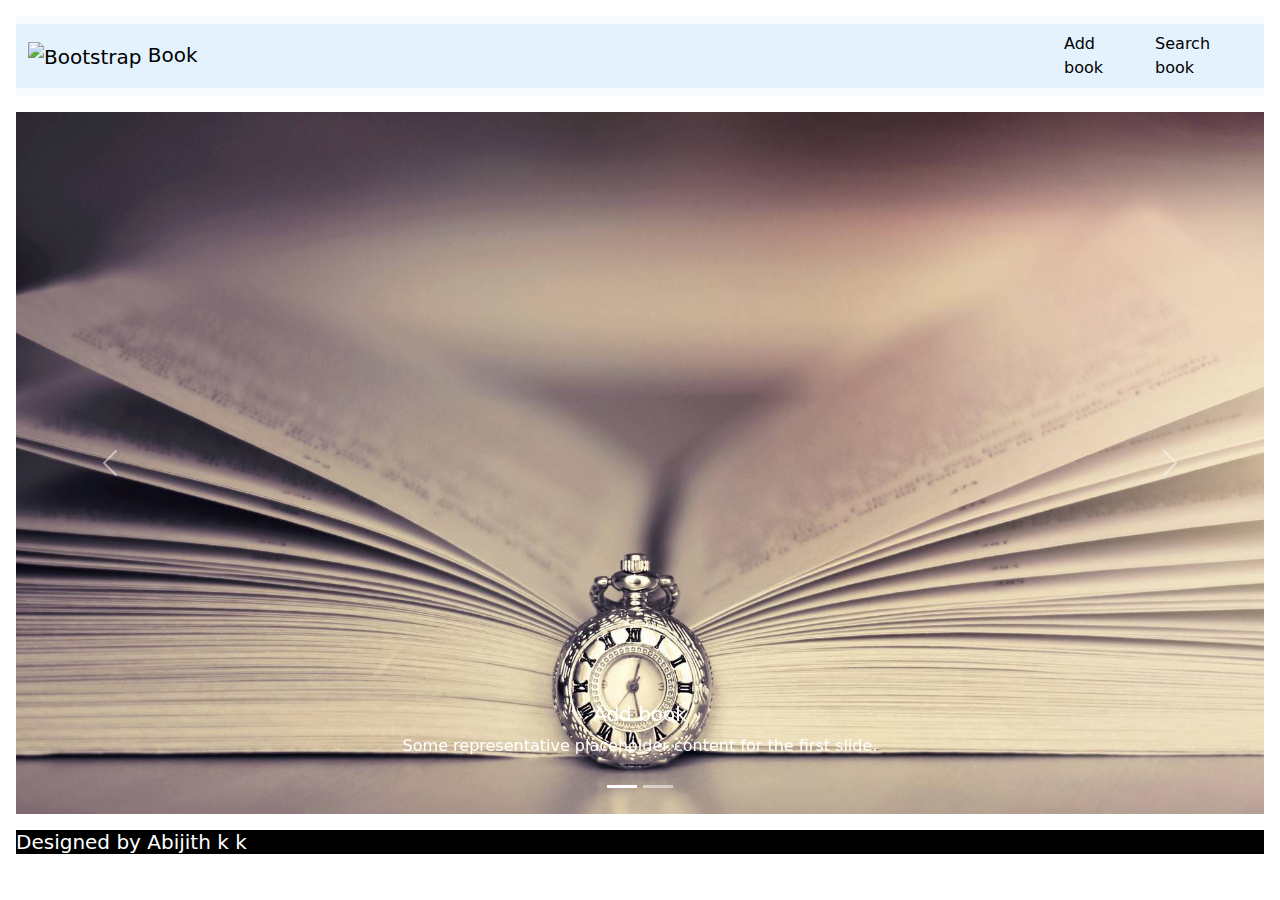
==== book.html @ 4f3812d9 "initial commit" ====
<!doctype html>
<html lang="en">
  <head>
    <meta charset="utf-8">
    <meta name="viewport" content="width=device-width, initial-scale=1">
    <link href="https://cdn.jsdelivr.net/npm/bootstrap@5.3.2/dist/css/bootstrap.min.css" rel="stylesheet">
    <link href="https://getbootstrap.com/docs/5.3/assets/css/docs.css" rel="stylesheet">
    <title>Bootstrap Example</title>
    <script src="https://cdn.jsdelivr.net/npm/bootstrap@5.3.2/dist/js/bootstrap.bundle.min.js"></script>
    <link rel="stylesheet" href="./book.css">
  </head>
  <body class="p-3 m-0 border-0 bd-example m-0 border-0">

    <!-- Example Code -->
    
    <nav class="navbar navbar-expand-lg bg-body-tertiary" >
      <div class="container-fluid"style="background-color: #e3f2fd;">
        <a class="navbar-brand" href="#">
          <img src="https://images.unsplash.com/photo-1589998059171-988d887df646?ixlib=rb-4.0.3&ixid=M3wxMjA3fDB8MHxwaG90by1wYWdlfHx8fGVufDB8fHx8fA%3D%3D&auto=format&fit=crop&w=1776&q=80" alt="Bootstrap" width="30" height="24">
        Book</a>        <button class="navbar-toggler" type="button" data-bs-toggle="collapse" data-bs-target="#navbarNavDropdown" aria-controls="navbarNavDropdown" aria-expanded="false" aria-label="Toggle navigation">
          <span class="navbar-toggler-icon"></span>
        </button>
        <div class="collapse navbar-collapse bb" id="navbarNavDropdown">
          <ul class="navbar-nav">
            <li class="nav-item">
              <a class="nav-link active " aria-current="page" href="./addbook.html">Add book</a>
            </li>
            <li class="nav-item ms-2">
              <a class="nav-link active" href="./searchbook.html">Search book</a>
            </li>
          </ul>
        </div>
      </div>
    </nav>
    
    <!-- End Example Code -->

    <div id="carouselExampleCaptions" class="carousel slide mt-3">
      <div class="carousel-indicators">
        <button type="button" data-bs-target="#carouselExampleCaptions" data-bs-slide-to="0" class="active" aria-current="true" aria-label="Slide 1"></button>
        <button type="button" data-bs-target="#carouselExampleCaptions" data-bs-slide-to="1" aria-label="Slide 2"></button>
        <!-- <button type="button" data-bs-target="#carouselExampleCaptions" data-bs-slide-to="2" aria-label="Slide 3"></button> -->
      </div>
      <div class="carousel-inner">
        <div class="carousel-item active">
          <img src="./464201.jpg" class="d-block w-100" alt="...">
          <div class="carousel-caption d-none d-md-block">
            <h5>Add book</h5>
            <p>Some representative placeholder content for the first slide.</p>
          </div>
        </div>
        <div class="carousel-item">
          <img src="https://wallpapers.com/images/hd/open-book-light-beam-l9hsv6a3txsf7n3p.webp" class="d-block w-100" alt="...">
          <div class="carousel-caption d-none d-md-block">
            <h5>Search book</h5>
            <p>Some representative placeholder content for the second slide.</p>
          </div>
        </div>
        <!-- <div class="carousel-item">
          <img src="..." class="d-block w-100" alt="...">
          <div class="carousel-caption d-none d-md-block">
            <h5>Third slide label</h5>
            <p>Some representative placeholder content for the third slide.</p>
          </div>
        </div> -->
      </div>
      <button class="carousel-control-prev" type="button" data-bs-target="#carouselExampleCaptions" data-bs-slide="prev">
        <span class="carousel-control-prev-icon" aria-hidden="true"></span>
        <span class="visually-hidden">Previous</span>
      </button>
      <button class="carousel-control-next" type="button" data-bs-target="#carouselExampleCaptions" data-bs-slide="next">
        <span class="carousel-control-next-icon" aria-hidden="true"></span>
        <span class="visually-hidden">Next</span>
      </button>
    </div>

    <footer class="bg-black w-100 mt-3">
         <h5 class="text-white">Designed by Abijith k k</h5>
    </footer>
  </body>
</html>
---- book.css ----
.bb{
    margin-left: 70%;
}
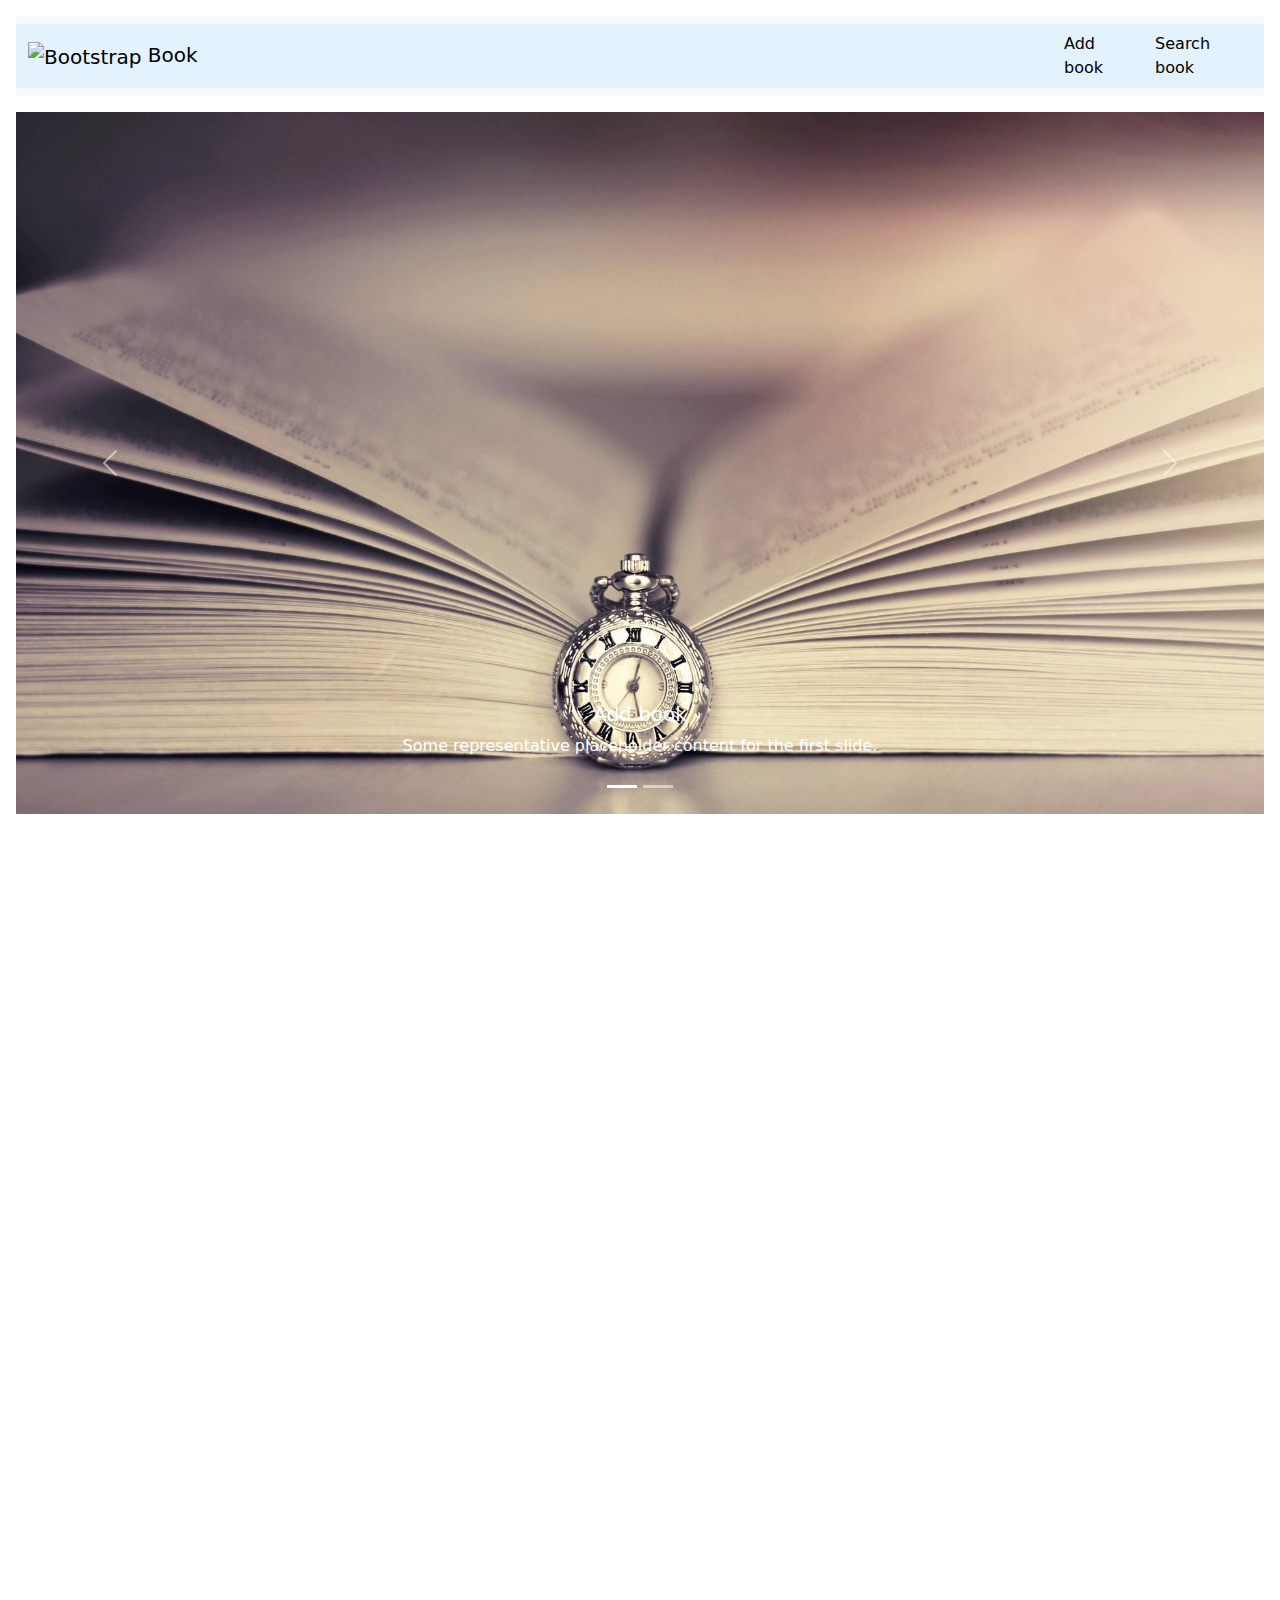
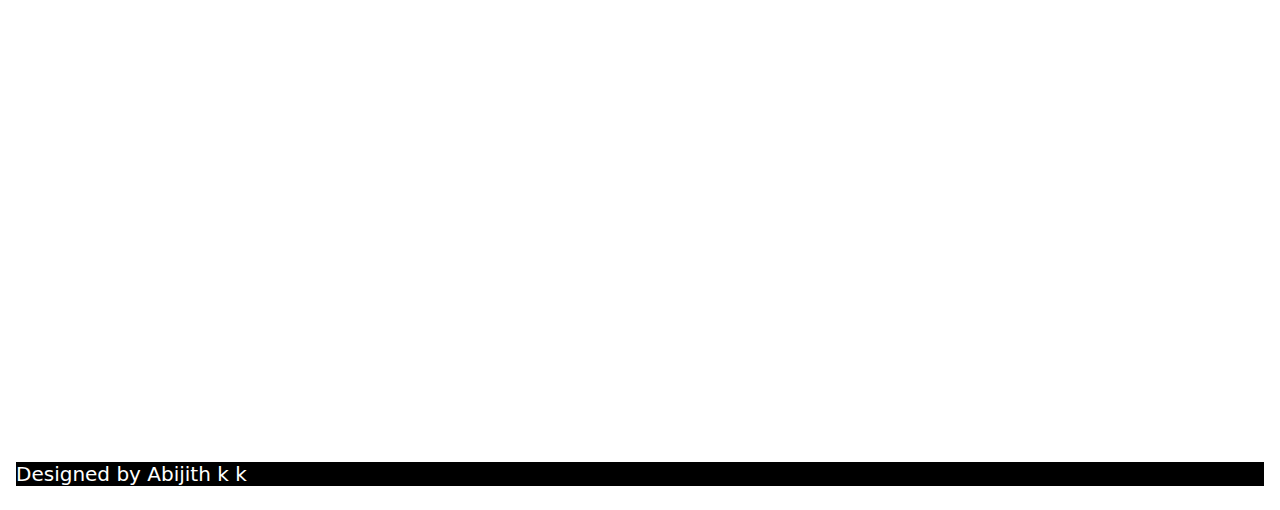
==== commit 3638d3fb: "footer" ====
--- a/book.html
+++ b/book.html
@@ -9,6 +9,11 @@
     <script src="https://cdn.jsdelivr.net/npm/bootstrap@5.3.2/dist/js/bootstrap.bundle.min.js"></script>
     <link rel="stylesheet" href="./book.css">
   </head>
+  <style>
+    footer{
+      margin-top: 100%;
+    }
+  </style>
   <body class="p-3 m-0 border-0 bd-example m-0 border-0">
 
     <!-- Example Code -->
@@ -73,9 +78,10 @@
         <span class="visually-hidden">Next</span>
       </button>
     </div>
-
-    <footer class="bg-black w-100 mt-3">
+<div>
+    <footer class="bg-black w-100">
          <h5 class="text-white">Designed by Abijith k k</h5>
     </footer>
+  </div>
   </body>
 </html>